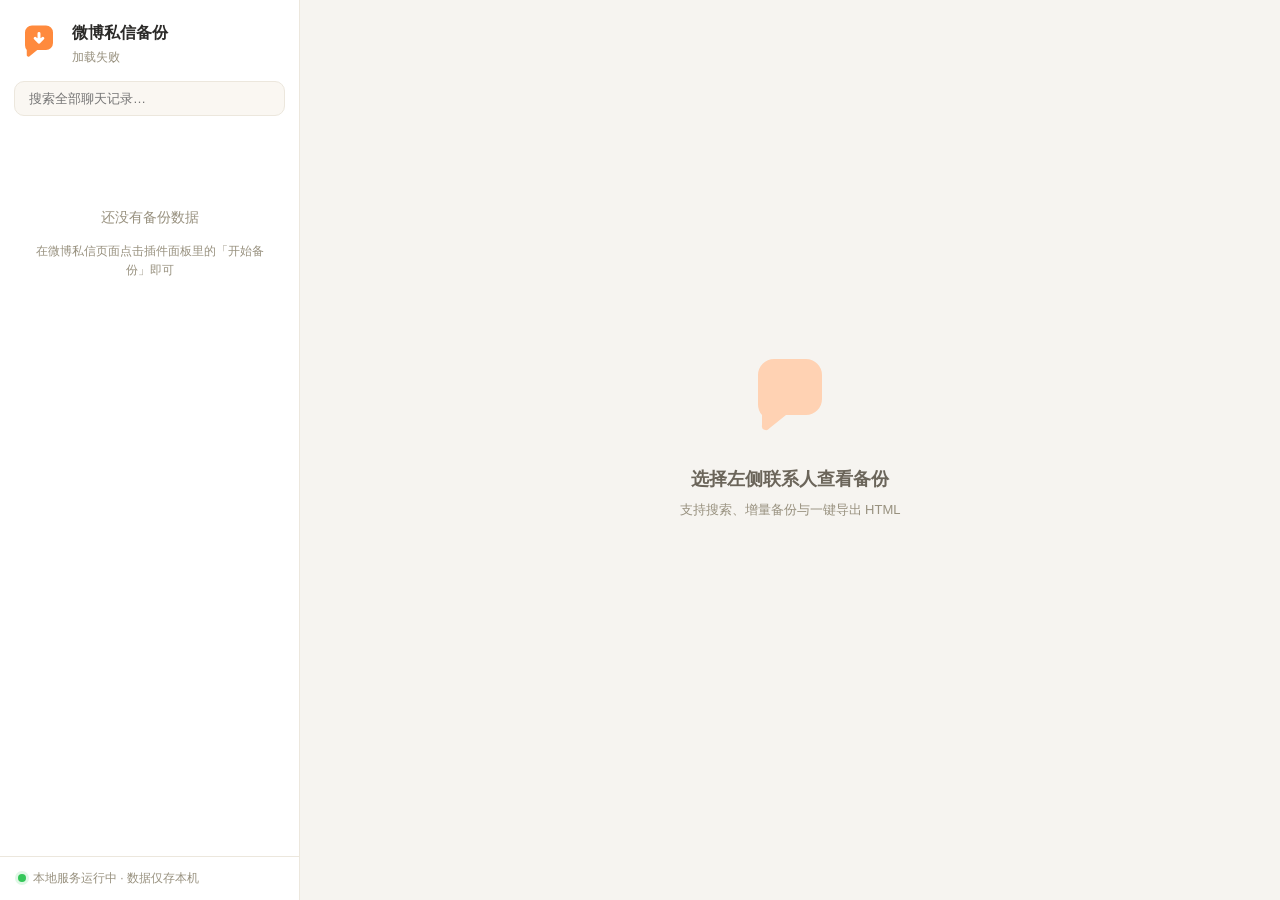
==== server/static/index.html @ 44de6ae9 "微博私信备份系统 v1.0.3：Chrome 插件 + 本地 FastAPI 服务 - 保守限速只读备份，支持全量/增量/被动捕获 - SQLite 存储 + 媒体下载（含 AMR→M4A 转码、头像" ====
<!DOCTYPE html>
<html lang="zh-CN">
<head>
<meta charset="utf-8">
<meta name="viewport" content="width=device-width, initial-scale=1">
<meta name="referrer" content="no-referrer">
<title>微博私信备份 · 本地管理</title>
<link rel="stylesheet" href="style.css">
</head>
<body>
<div class="app">
  <aside class="sidebar">
    <div class="brand">
      <div class="logo">
        <svg viewBox="0 0 24 24" fill="none"><path d="M4 6a4 4 0 0 1 4-4h8a4 4 0 0 1 4 4v6a4 4 0 0 1-4 4h-5l-4.2 3.36A1 1 0 0 1 5 18.58V16a4 4 0 0 1-1-2.65V6Z" fill="url(#g)"/><path d="M12 6.5v5m0 0 2.2-2.2M12 11.5 9.8 9.3" stroke="#fff" stroke-width="1.7" stroke-linecap="round" stroke-linejoin="round"/><defs><linearGradient id="g" x1="4" y1="2" x2="20" y2="18"><stop stop-color="#ff8a3d"/><stop offset="1" stop-color="#ff5e62"/></linearGradient></defs></svg>
      </div>
      <div>
        <h1>微博私信备份</h1>
        <p id="stats-line">连接中…</p>
      </div>
    </div>
    <div class="search-box">
      <input id="search-input" type="search" placeholder="搜索全部聊天记录…">
    </div>
    <div class="contact-list" id="contact-list">
      <div class="empty-hint">
        <p>还没有备份数据</p>
        <p class="sub">在微博私信页面点击插件面板里的「开始备份」即可</p>
      </div>
    </div>
    <div class="sidebar-footer">
      <span class="dot ok"></span> 本地服务运行中 · 数据仅存本机
    </div>
  </aside>
  <main class="main">
    <div id="welcome" class="welcome">
      <svg viewBox="0 0 24 24" fill="none" class="big-icon"><path d="M4 6a4 4 0 0 1 4-4h8a4 4 0 0 1 4 4v6a4 4 0 0 1-4 4h-5l-4.2 3.36A1 1 0 0 1 5 18.58V16a4 4 0 0 1-1-2.65V6Z" fill="url(#g2)"/><defs><linearGradient id="g2" x1="4" y1="2" x2="20" y2="18"><stop stop-color="#ffd2b3"/><stop offset="1" stop-color="#ffb3b5"/></linearGradient></defs></svg>
      <h2>选择左侧联系人查看备份</h2>
      <p>支持搜索、增量备份与一键导出 HTML</p>
      <div id="welcome-stats" class="welcome-stats"></div>
    </div>
    <div id="chat" class="chat" hidden>
      <header class="chat-header">
        <div>
          <h2 id="chat-name"></h2>
          <p id="chat-meta"></p>
        </div>
        <div class="actions">
          <button id="btn-calendar" class="btn ghost">📅 按日期跳转</button>
          <button id="btn-export" class="btn primary">导出 HTML</button>
          <div id="cal-pop" class="cal-pop" hidden></div>
        </div>
      </header>
      <div class="messages" id="messages"></div>
    </div>
    <div id="search-results" class="search-results" hidden>
      <header class="chat-header"><h2>搜索结果</h2><button id="btn-close-search" class="btn ghost">关闭</button></header>
      <div class="messages" id="search-list"></div>
    </div>
  </main>
</div>
<div id="export-modal" class="modal" hidden>
  <div class="modal-card">
    <h3>导出 HTML</h3>
    <div class="export-opts">
      <label class="opt"><input type="radio" name="exp-range" value="all" checked> 导出全部聊天记录</label>
      <label class="opt"><input type="radio" name="exp-range" value="range"> 按日期范围导出</label>
    </div>
    <div id="exp-dates" class="exp-dates" hidden>
      <label>从 <input type="date" id="exp-from"></label>
      <label>到 <input type="date" id="exp-to"></label>
    </div>
    <p class="modal-tip" id="exp-tip"></p>
    <div class="modal-actions">
      <button class="btn ghost" id="exp-cancel">取消</button>
      <button class="btn primary" id="exp-go">生成并保存</button>
    </div>
  </div>
</div>
<div id="toast" class="toast" hidden></div>
<script src="app.js"></script>
</body>
</html>
---- server/static/style.css ----
:root {
  --bg: #f6f4f0;
  --panel: #ffffff;
  --ink: #2b2a28;
  --muted: #98917f;
  --line: #ece7dd;
  --accent: #ff7043;
  --accent-grad: linear-gradient(135deg, #ff8a3d, #ff5e62);
  --hover: #faf7f2;
  --radius: 14px;
}
* { box-sizing: border-box; }
[hidden] { display: none !important; }
html, body { height: 100%; }
body {
  margin: 0;
  background: var(--bg);
  color: var(--ink);
  font: 14px/1.6 -apple-system, "PingFang SC", "Hiragino Sans GB", "Microsoft YaHei", sans-serif;
}
.app { display: flex; height: 100vh; }

/* ---------- 侧栏 ---------- */
.sidebar {
  width: 300px; min-width: 300px;
  background: var(--panel);
  border-right: 1px solid var(--line);
  display: flex; flex-direction: column;
}
.brand { display: flex; gap: 12px; align-items: center; padding: 20px 18px 14px; }
.logo { width: 42px; height: 42px; }
.logo svg { width: 100%; height: 100%; }
.brand h1 { font-size: 16px; margin: 0; }
.brand p { font-size: 12px; color: var(--muted); margin: 2px 0 0; }
.search-box { padding: 0 14px 12px; }
.search-box input {
  width: 100%; padding: 9px 14px; border-radius: 10px;
  border: 1px solid var(--line); background: var(--hover);
  font-size: 13px; outline: none; transition: border-color .15s;
}
.search-box input:focus { border-color: var(--accent); background: #fff; }
.contact-list { flex: 1; overflow-y: auto; padding: 4px 8px; }
.contact {
  display: flex; gap: 11px; align-items: center;
  padding: 10px 10px; border-radius: 12px; cursor: pointer;
}
.contact:hover { background: var(--hover); }
.contact.active { background: #fff1ea; }
.avatar, .avatar-fallback {
  width: 42px; height: 42px; border-radius: 50%; flex-shrink: 0;
}
.avatar { object-fit: cover; background: #eee; }
.avatar-fallback {
  display: flex; align-items: center; justify-content: center;
  background: var(--accent-grad); color: #fff; font-size: 16px; font-weight: 600;
}
.contact .info { flex: 1; min-width: 0; }
.contact .name { font-weight: 600; font-size: 14px; white-space: nowrap; overflow: hidden; text-overflow: ellipsis; }
.contact .meta { font-size: 12px; color: var(--muted); white-space: nowrap; overflow: hidden; text-overflow: ellipsis; }
.contact .count {
  font-size: 11px; color: var(--muted); background: var(--hover);
  border-radius: 999px; padding: 2px 8px; flex-shrink: 0;
}
.empty-hint { text-align: center; color: var(--muted); padding: 60px 24px; }
.empty-hint .sub { font-size: 12px; }
.sidebar-footer {
  padding: 12px 18px; font-size: 12px; color: var(--muted);
  border-top: 1px solid var(--line); display: flex; align-items: center; gap: 7px;
}
.dot { width: 8px; height: 8px; border-radius: 50%; display: inline-block; }
.dot.ok { background: #34c759; box-shadow: 0 0 0 3px rgba(52,199,89,.15); }

/* ---------- 主区 ---------- */
.main { flex: 1; display: flex; flex-direction: column; min-width: 0; }
.welcome {
  flex: 1; display: flex; flex-direction: column;
  align-items: center; justify-content: center; color: var(--muted);
}
.welcome .big-icon { width: 96px; height: 96px; margin-bottom: 18px; }
.welcome h2 { color: #6b655a; font-size: 18px; margin: 0 0 6px; }
.welcome p { margin: 0; font-size: 13px; }
.welcome-stats { display: flex; gap: 14px; margin-top: 28px; }
.stat-card {
  background: var(--panel); border: 1px solid var(--line); border-radius: var(--radius);
  padding: 14px 22px; text-align: center; min-width: 110px;
}
.stat-card b { display: block; font-size: 22px; color: var(--ink); }
.stat-card span { font-size: 12px; color: var(--muted); }

.chat, .search-results { flex: 1; display: flex; flex-direction: column; min-height: 0; }
.chat-header {
  display: flex; justify-content: space-between; align-items: center;
  padding: 16px 24px; background: var(--panel); border-bottom: 1px solid var(--line);
}
.chat-header h2 { margin: 0; font-size: 16px; }
.chat-header p { margin: 2px 0 0; font-size: 12px; color: var(--muted); }
.messages { flex: 1; overflow-y: auto; padding: 20px 28px; }
.day-divider { text-align: center; margin: 22px 0 10px; }
.day-divider span {
  background: #e9e4da; color: #7c7666; font-size: 12px;
  padding: 3px 13px; border-radius: 999px;
}
.msg { display: flex; margin: 7px 0; align-items: flex-end; gap: 8px; }
.msg.out { justify-content: flex-end; }
.msg-ava {
  width: 34px; height: 34px; border-radius: 50%; flex-shrink: 0;
  object-fit: cover; background: #eee; margin-bottom: 2px;
}
.msg-ava.fallback {
  display: flex; align-items: center; justify-content: center;
  background: var(--accent-grad); color: #fff; font-size: 14px; font-weight: 600;
}
.bubble {
  max-width: 62%; padding: 9px 14px; border-radius: 16px;
  box-shadow: 0 1px 2px rgba(0,0,0,.05);
  white-space: pre-wrap; word-break: break-word; font-size: 14px;
}
.msg.in .bubble { background: var(--panel); border-bottom-left-radius: 4px; }
.msg.out .bubble { background: var(--accent-grad); color: #fff; border-bottom-right-radius: 4px; }
.msg .time { font-size: 11px; color: var(--muted); }
.bubble img { max-width: 260px; border-radius: 10px; display: block; margin-top: 6px; cursor: zoom-in; }
.bubble video, .bubble audio { max-width: 280px; display: block; margin-top: 6px; }
.media-tag { font-size: 12px; opacity: .7; font-style: italic; }
.load-more { text-align: center; padding: 10px 0 18px; }

.load-inline { text-align: center; padding: 8px 0 14px; }

/* ---------- 日历弹层 ---------- */
.actions { position: relative; display: flex; gap: 8px; align-items: center; }
.cal-pop {
  position: absolute; top: 44px; right: 0; z-index: 60;
  background: var(--panel); border: 1px solid var(--line); border-radius: 14px;
  box-shadow: 0 10px 36px rgba(0,0,0,.14); padding: 12px 14px; width: 256px;
}
.cal-head { display: flex; justify-content: space-between; align-items: center; margin-bottom: 8px; }
.cal-head b { font-size: 14px; }
.cal-nav {
  border: 1px solid var(--line); background: #fff; border-radius: 8px;
  width: 26px; height: 26px; cursor: pointer; font-size: 15px; line-height: 1; color: #6b655a;
}
.cal-nav:hover:not(:disabled) { border-color: var(--accent); color: var(--accent); }
.cal-nav:disabled { opacity: .35; cursor: default; }
.cal-grid { display: grid; grid-template-columns: repeat(7, 1fr); gap: 2px; }
.cal-dow { font-size: 11px; color: var(--muted); text-align: center; padding: 2px 0 5px; }
.cal-day {
  height: 30px; display: flex; align-items: center; justify-content: center;
  font-size: 12px; color: #cdc7ba; border-radius: 8px; position: relative;
}
.cal-day.has { color: var(--ink); font-weight: 700; cursor: pointer; }
.cal-day.has::after {
  content: ""; position: absolute; bottom: 3px; left: 50%; transform: translateX(-50%);
  width: 4px; height: 4px; border-radius: 50%; background: var(--accent);
}
.cal-day.has:hover { background: #fff1ea; }
.cal-day.today { box-shadow: inset 0 0 0 1px var(--accent); }
.cal-tip { font-size: 11px; color: var(--muted); text-align: center; margin-top: 8px; }
.cal-empty { color: var(--muted); font-size: 13px; text-align: center; padding: 20px 0; }
.day-divider.flash span { background: #ffd9a8; }

.search-results .messages { padding: 16px 24px; }
.result-item {
  background: var(--panel); border: 1px solid var(--line); border-radius: 12px;
  padding: 12px 16px; margin-bottom: 10px; cursor: pointer;
}
.result-item:hover { border-color: var(--accent); }
.result-item .who { font-size: 12px; color: var(--muted); margin-bottom: 4px; }
.result-item mark { background: #ffe2b8; border-radius: 3px; padding: 0 2px; }

/* ---------- 按钮 / 提示 ---------- */
.btn {
  border: none; border-radius: 10px; padding: 8px 18px;
  font-size: 13px; cursor: pointer; font-family: inherit;
}
.btn.primary { background: var(--accent-grad); color: #fff; }
.btn.primary:hover { filter: brightness(1.05); }
.btn.ghost { background: transparent; border: 1px solid var(--line); color: #6b655a; }
.btn.ghost:hover { border-color: var(--accent); color: var(--accent); }
/* ---------- 导出弹窗 ---------- */
.modal {
  position: fixed; inset: 0; z-index: 80;
  background: rgba(43, 42, 40, .38);
  display: flex; align-items: center; justify-content: center;
}
.modal-card {
  background: var(--panel); border-radius: 18px; padding: 24px 26px;
  width: 360px; box-shadow: 0 20px 60px rgba(0,0,0,.25);
}
.modal-card h3 { margin: 0 0 16px; font-size: 17px; }
.export-opts { display: flex; flex-direction: column; gap: 10px; }
.export-opts .opt {
  display: flex; align-items: center; gap: 9px; padding: 11px 14px;
  border: 1px solid var(--line); border-radius: 11px; cursor: pointer; font-size: 14px;
}
.export-opts .opt:has(input:checked) { border-color: var(--accent); background: #fff5f0; }
.exp-dates { display: flex; gap: 14px; margin: 14px 2px 0; font-size: 13px; color: #6b655a; }
.exp-dates label { display: flex; align-items: center; gap: 6px; }
.exp-dates input {
  border: 1px solid var(--line); border-radius: 8px; padding: 5px 8px;
  font: inherit; color: var(--ink);
}
.modal-tip { font-size: 12px; color: var(--muted); min-height: 16px; margin: 14px 2px 0; }
.modal-actions { display: flex; justify-content: flex-end; gap: 10px; margin-top: 8px; }

.toast {
  position: fixed; bottom: 28px; left: 50%; transform: translateX(-50%);
  background: #2b2a28; color: #fff; padding: 10px 22px; border-radius: 999px;
  font-size: 13px; box-shadow: 0 6px 24px rgba(0,0,0,.2); z-index: 99;
}
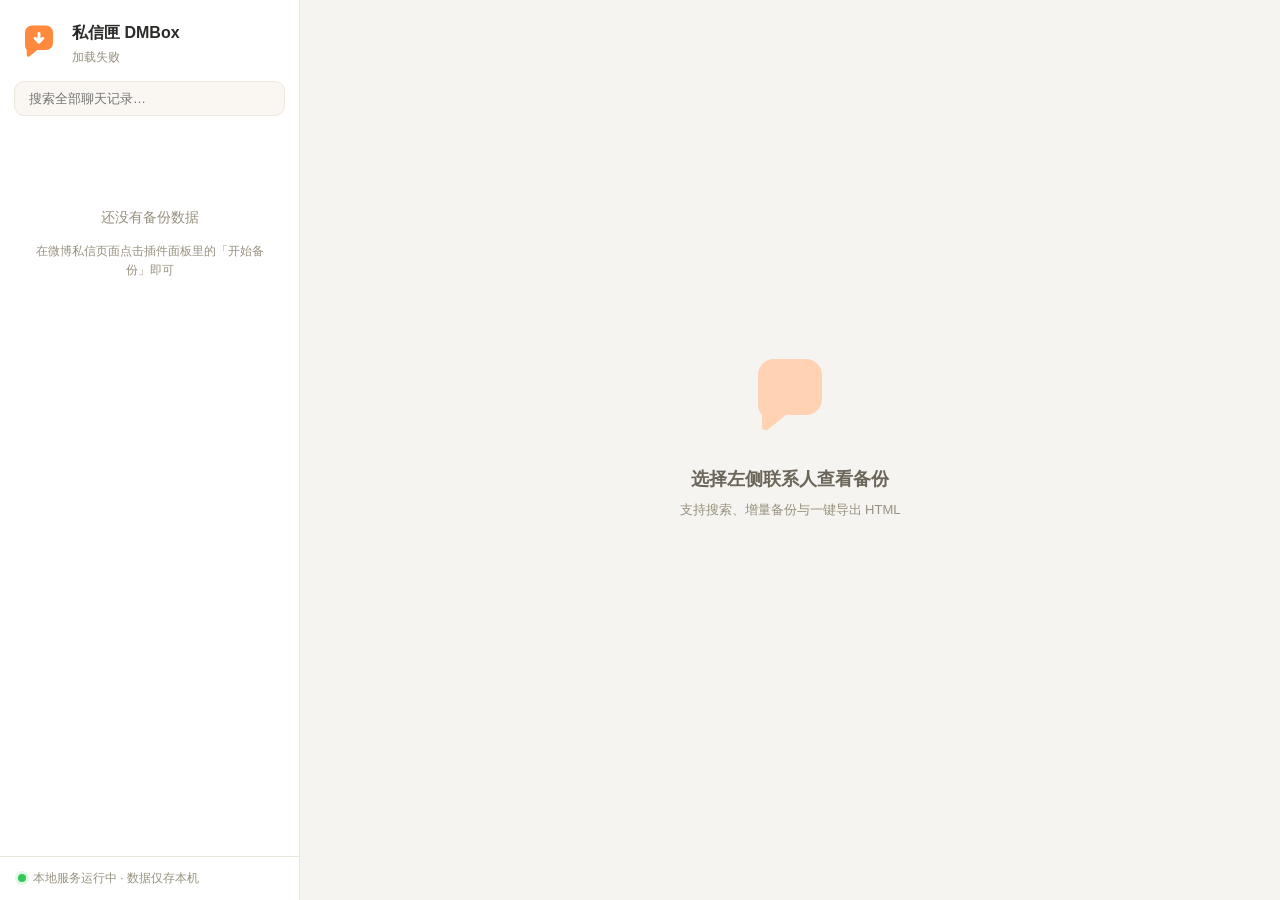
==== commit 4cd33349: "命名为「私信匣 DMBox」：更新插件名、界面品牌、README 标题与 Slogan (v1.0.4)" ====
--- a/server/static/index.html
+++ b/server/static/index.html
@@ -4,7 +4,7 @@
 <meta charset="utf-8">
 <meta name="viewport" content="width=device-width, initial-scale=1">
 <meta name="referrer" content="no-referrer">
-<title>微博私信备份 · 本地管理</title>
+<title>私信匣 DMBox · 本地管理</title>
 <link rel="stylesheet" href="style.css">
 </head>
 <body>
@@ -15,7 +15,7 @@
         <svg viewBox="0 0 24 24" fill="none"><path d="M4 6a4 4 0 0 1 4-4h8a4 4 0 0 1 4 4v6a4 4 0 0 1-4 4h-5l-4.2 3.36A1 1 0 0 1 5 18.58V16a4 4 0 0 1-1-2.65V6Z" fill="url(#g)"/><path d="M12 6.5v5m0 0 2.2-2.2M12 11.5 9.8 9.3" stroke="#fff" stroke-width="1.7" stroke-linecap="round" stroke-linejoin="round"/><defs><linearGradient id="g" x1="4" y1="2" x2="20" y2="18"><stop stop-color="#ff8a3d"/><stop offset="1" stop-color="#ff5e62"/></linearGradient></defs></svg>
       </div>
       <div>
-        <h1>微博私信备份</h1>
+        <h1>私信匣 DMBox</h1>
         <p id="stats-line">连接中…</p>
       </div>
     </div>
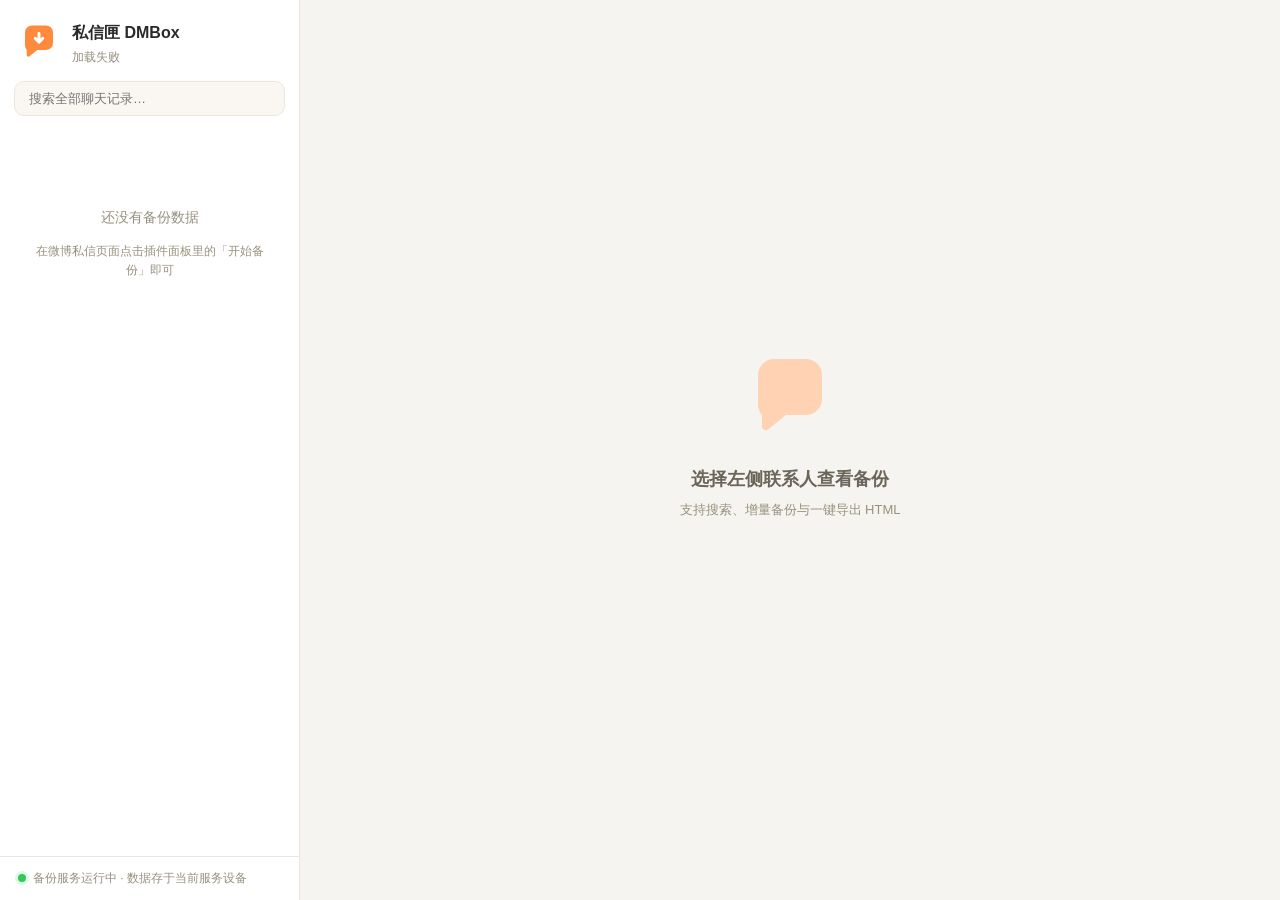
==== commit 8554d7ec: "Support authenticated DMBox deployment on NAS" ====
--- a/server/static/index.html
+++ b/server/static/index.html
@@ -4,7 +4,7 @@
 <meta charset="utf-8">
 <meta name="viewport" content="width=device-width, initial-scale=1">
 <meta name="referrer" content="no-referrer">
-<title>私信匣 DMBox · 本地管理</title>
+<title>私信匣 DMBox · 备份管理</title>
 <link rel="stylesheet" href="style.css">
 </head>
 <body>
@@ -29,7 +29,7 @@
       </div>
     </div>
     <div class="sidebar-footer">
-      <span class="dot ok"></span> 本地服务运行中 · 数据仅存本机
+      <span class="dot ok"></span> 备份服务运行中 · 数据存于当前服务设备
     </div>
   </aside>
   <main class="main">
